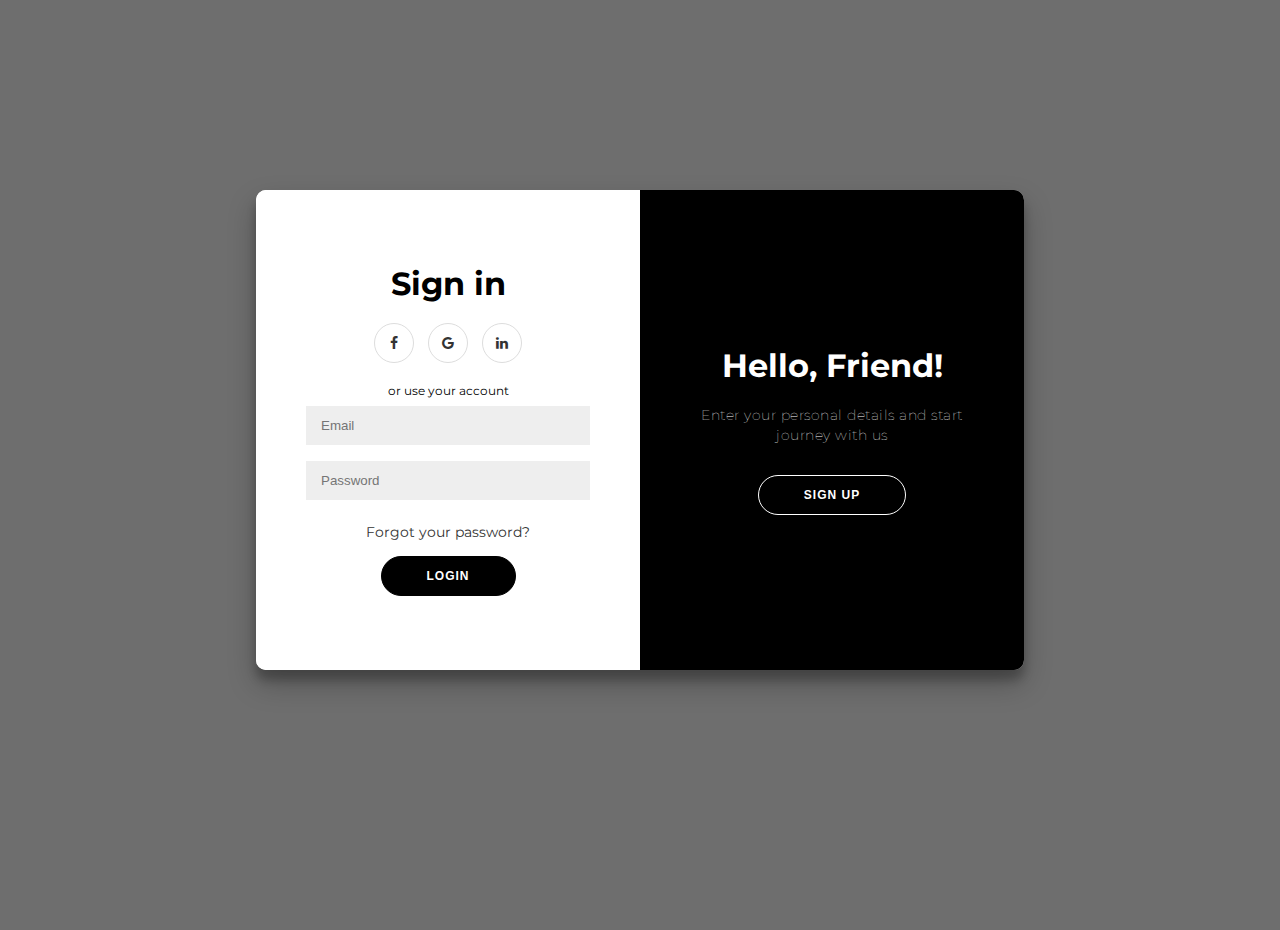
==== BLOG-20230724T111830Z-001/BLOG/LOGIN PAGE/index.html @ ecc89c0d "Add files via upload" ====
<!DOCTYPE html>
<html lang="en" dir="ltr">
  <head>
    <meta charset="utf-8">
    <title></title>
    <link rel="stylesheet" href="style.css">
    <link rel="stylesheet" href="https://cdnjs.cloudflare.com/ajax/libs/font-awesome/4.7.0/css/font-awesome.min.css">
  </head>
  <body>
    <div class="container" id="container">
      <div class="form-container sign-up-container">
        <form action="#">
          <h1>Create Account</h1>
          <div class="social-container">
            <a href="#" class="social"><i class="fa fa-facebook"></i></a>
            <a href="#" class="social"><i class="fa fa-google"></i></a>
            <a href="#" class="social"><i class="fa fa-linkedin"></i></a>
          </div>
          <span>or use your email for registration</span>
          <input type="text" placeholder="Name" />
          <input type="email" placeholder="Email" />
          <input type="password" placeholder="Password" />
          <button onclick="">Sign Up</button>
        </form>
      </div>
      <div class="form-container sign-in-container">
        <form action="#">
          <h1>Sign in</h1>
          <div class="social-container">
            <a href="#" class="social"><i class="fa fa-facebook"></i></a>
            <a href="#" class="social"><i class="fa fa-google"></i></a>
            <a href="#" class="social"><i class="fa fa-linkedin"></i></a>
          </div>
          <span>or use your account</span>
          <input type="email" placeholder="Email" />
          <input type="password" placeholder="Password" />
          <a href="#">Forgot your password?</a>
          <button onclick="">LOGIN</button>
        </form>
      </div>
      <div class="overlay-container">
        <div class="overlay">
          <div class="overlay-panel overlay-left">
            <h1>Welcome Back!</h1>
            <p>To keep connected with us please login with your personal info</p>
            <button class="ghost" id="signIn">LOGIN</button>
          </div>
          <div class="overlay-panel overlay-right">
            <h1>Hello, Friend!</h1>
            <p>Enter your personal details and start journey with us</p>
            <button class="ghost" id="signUp">Sign Up</button>
          </div>
        </div>
      </div>
    </div>
    <script src="script.js"></script>
  </body>
</html>
---- BLOG-20230724T111830Z-001/BLOG/LOGIN PAGE/style.css ----
@import url('https://fonts.googleapis.com/css?family=Montserrat:400,800');

* {
	box-sizing: border-box;
}

body {
	background: #00000091;
	display: flex;
	justify-content: center;
	align-items: center;
	flex-direction: column;
	font-family: 'Montserrat', sans-serif;
	height: 100vh;
	margin: -20px 0 50px;
}

h1 {
	font-weight: bold;
	margin: 0;
}

h2 {
	text-align: center;
}

p {
	font-size: 14px;
	font-weight: 100;
	line-height: 20px;
	letter-spacing: 0.5px;
	margin: 20px 0 30px;
}

span {
	font-size: 12px;
}

a {
	color: #333;
	font-size: 14px;
	text-decoration: none;
	margin: 15px 0;
}

button {
	border-radius: 20px;
	border: 1px solid #000000;
	background-color: #000000;
	color: #FFFFFF;
	font-size: 12px;
	font-weight: bold;
	padding: 12px 45px;
	letter-spacing: 1px;
	text-transform: uppercase;
	transition: transform 80ms ease-in;
}

button:active {
	transform: scale(0.95);
}

button:focus {
	outline: none;
}

button.ghost {
	background-color: transparent;
	border-color: #FFFFFF;
}

form {
	background-color: #FFFFFF;
	display: flex;
	align-items: center;
	justify-content: center;
	flex-direction: column;
	padding: 0 50px;
	height: 100%;
	text-align: center;
}

input {
	background-color: #eee;
	border: none;
	padding: 12px 15px;
	margin: 8px 0;
	width: 100%;
}

.container {
	background-color: #fff;
	border-radius: 10px;
  	box-shadow: 0 14px 28px rgba(0,0,0,0.25), 
			0 10px 10px rgba(0,0,0,0.22);
	position: relative;
	overflow: hidden;
	width: 768px;
	max-width: 100%;
	min-height: 480px;
}

.form-container {
	position: absolute;
	top: 0;
	height: 100%;
	transition: all 0.6s ease-in-out;
}

.sign-in-container {
	left: 0;
	width: 50%;
	z-index: 2;
}

.container.right-panel-active .sign-in-container {
	transform: translateX(100%);
}

.sign-up-container {
	left: 0;
	width: 50%;
	opacity: 0;
	z-index: 1;
}

.container.right-panel-active .sign-up-container {
	transform: translateX(100%);
	opacity: 1;
	z-index: 5;
	animation: show 0.6s;
}

@keyframes show {
	0%, 49.99% {
		opacity: 0;
		z-index: 1;
	}
	
	50%, 100% {
		opacity: 1;
		z-index: 5;
	}
}

.overlay-container {
	position: absolute;
	top: 0;
	left: 50%;
	width: 50%;
	height: 100%;
	overflow: hidden;
	transition: transform 0.6s ease-in-out;
	z-index: 100;
}

.container.right-panel-active .overlay-container{
	transform: translateX(-100%);
}

.overlay {
	background: #000000;
	background: -webkit-linear-gradient(to right, #ffffff, #ffffff);
	background: linear-gradient(to right, #000000, #000000);
	background-repeat: no-repeat;
	background-size: cover;
	background-position: 0 0;
	color: #FFFFFF;
	position: relative;
	left: -100%;
	height: 100%;
	width: 200%;
  	transform: translateX(0);
	transition: transform 0.6s ease-in-out;
}

.container.right-panel-active .overlay {
  	transform: translateX(50%);
}

.overlay-panel {
	position: absolute;
	display: flex;
	align-items: center;
	justify-content: center;
	flex-direction: column;
	padding: 0 40px;
	text-align: center;
	top: 0;
	height: 100%;
	width: 50%;
	transform: translateX(0);
	transition: transform 0.6s ease-in-out;
}

.overlay-left {
	transform: translateX(-20%);
}

.container.right-panel-active .overlay-left {
	transform: translateX(0);
}

.overlay-right {
	right: 0;
	transform: translateX(0);
}

.container.right-panel-active .overlay-right {
	transform: translateX(20%);
}

.social-container {
	margin: 20px 0;
}

.social-container a {
	border: 1px solid #DDDDDD;
	border-radius: 50%;
	display: inline-flex;
	justify-content: center;
	align-items: center;
	margin: 0 5px;
	height: 40px;
	width: 40px;
}
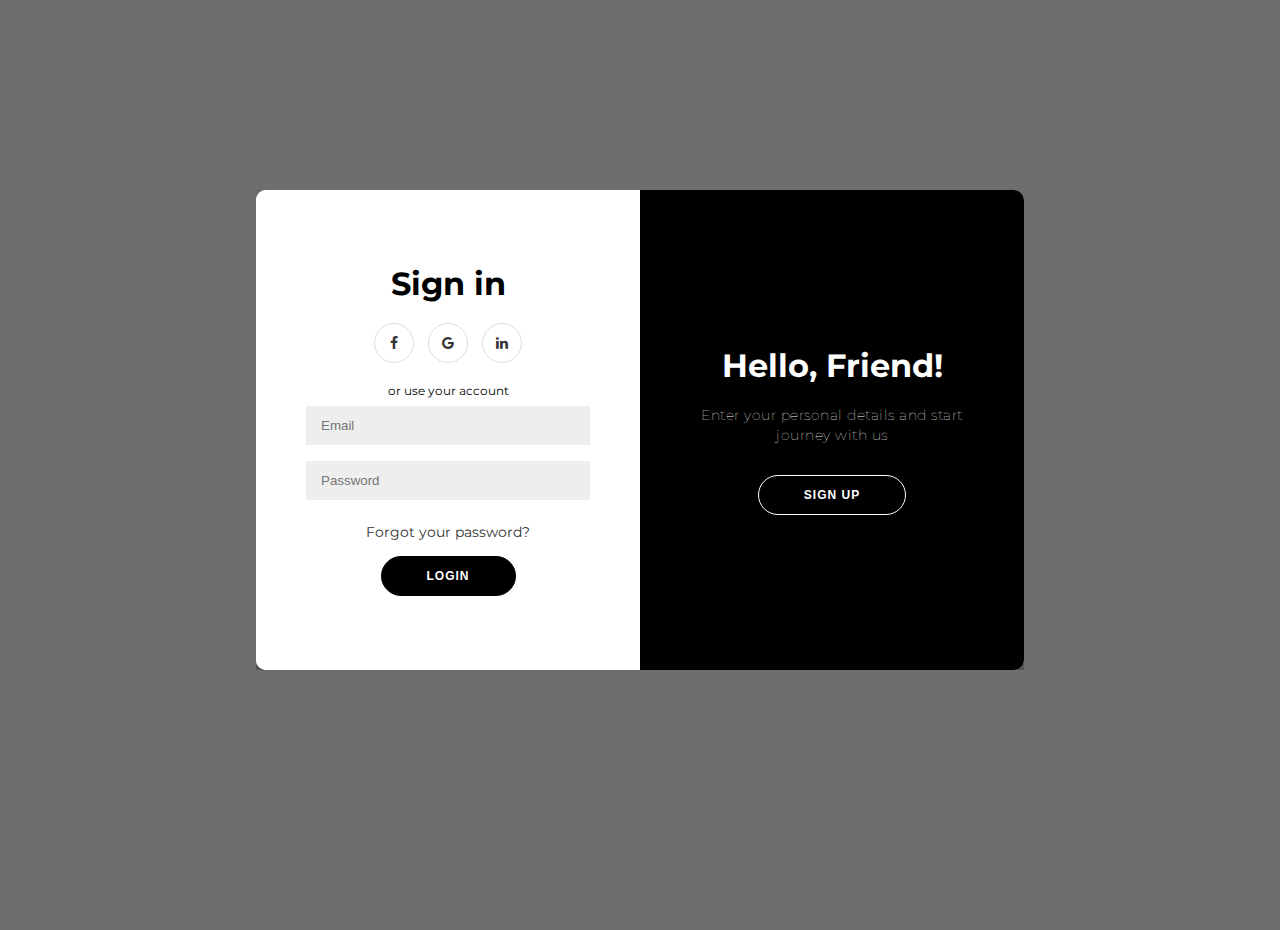
==== commit bc828373: "Add files via upload" ====
--- a/BLOG-20230724T111830Z-001/BLOG/LOGIN PAGE/index.html
+++ b/BLOG-20230724T111830Z-001/BLOG/LOGIN PAGE/index.html
@@ -7,6 +7,7 @@
     <link rel="stylesheet" href="https://cdnjs.cloudflare.com/ajax/libs/font-awesome/4.7.0/css/font-awesome.min.css">
   </head>
   <body>
+<div class="fancy-border">
     <div class="container" id="container">
       <div class="form-container sign-up-container">
         <form action="#">
@@ -53,6 +54,7 @@
         </div>
       </div>
     </div>
+    </div>
     <script src="script.js"></script>
   </body>
 </html>
--- a/BLOG-20230724T111830Z-001/BLOG/LOGIN PAGE/style.css
+++ b/BLOG-20230724T111830Z-001/BLOG/LOGIN PAGE/style.css
@@ -224,4 +224,20 @@
 	margin: 0 5px;
 	height: 40px;
 	width: 40px;
+}
+.fancy-border{
+    position: relative;
+    overflow: hidden;
+}
+
+.fancy-border::before{
+    content: "";
+    position: absolute;
+    top: 0;
+    left: 0;
+    width: 200%;
+    height: 100%;
+    background: var(--gradient-color);
+    background-size: 50% 100%;
+    z-index: 5;
 }